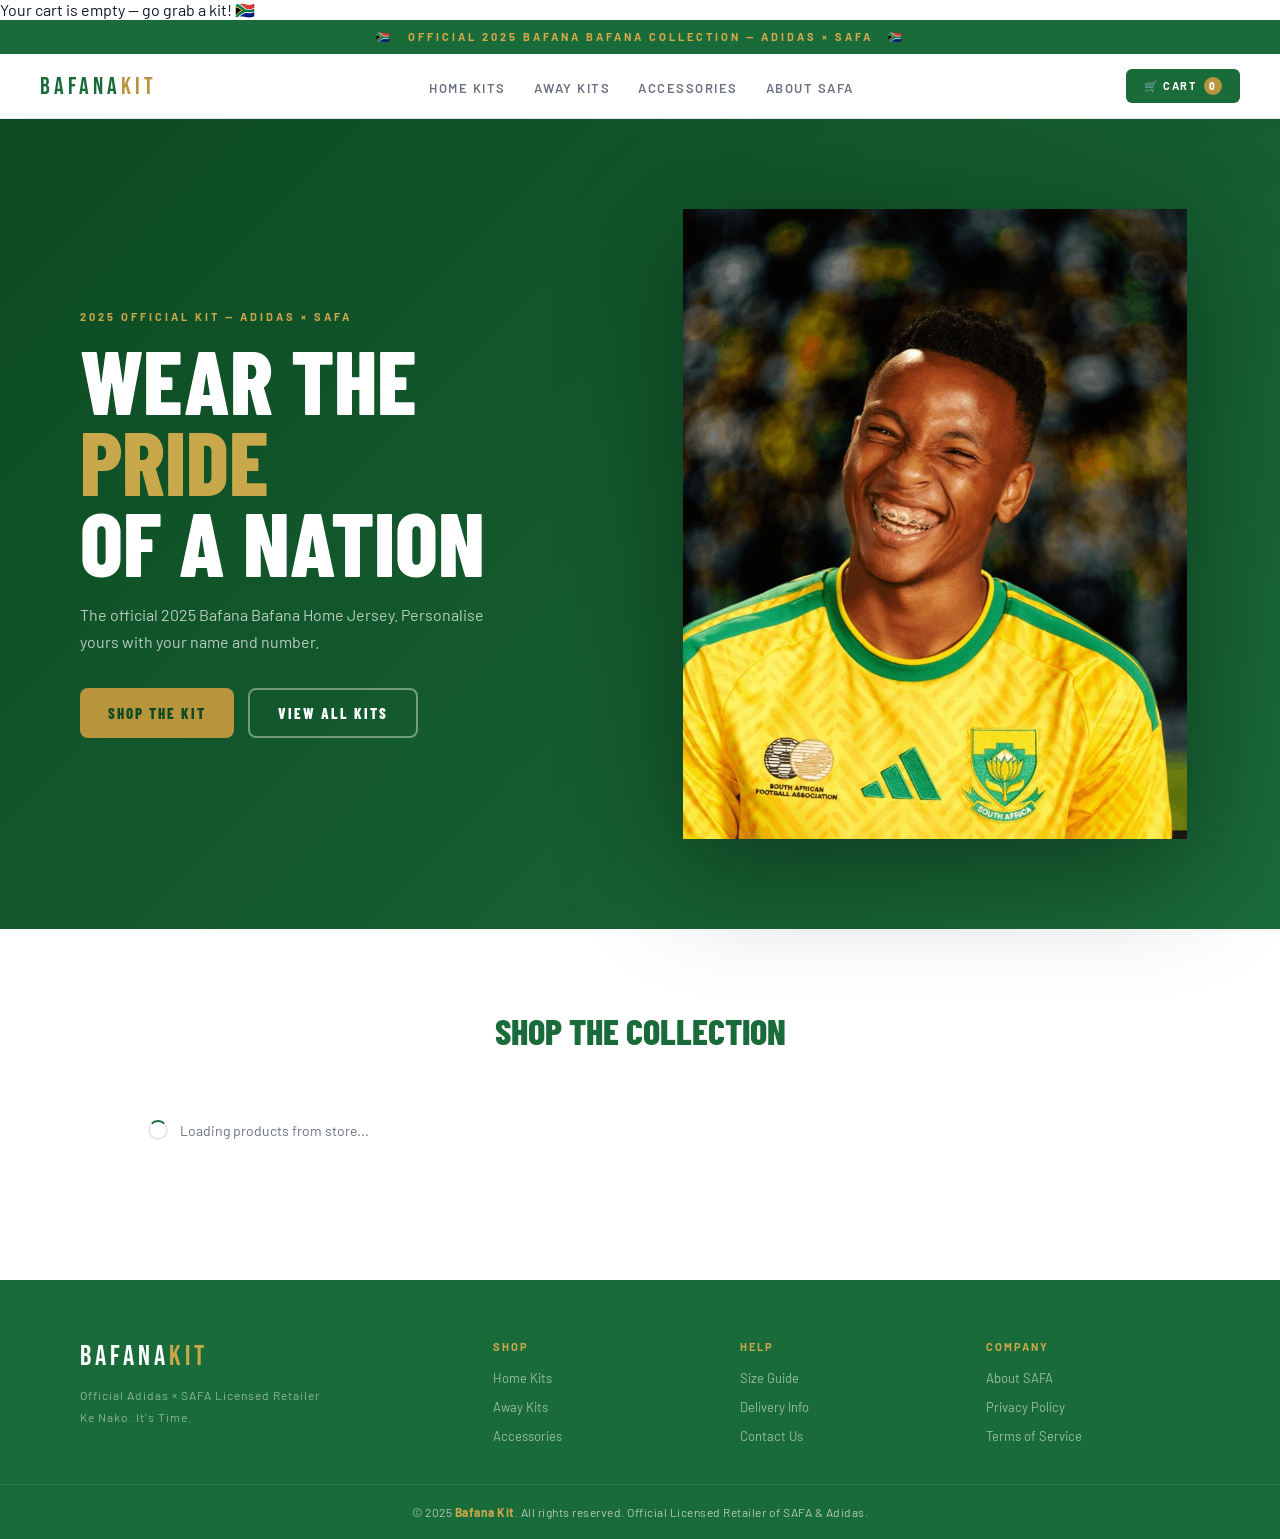
==== index.html @ f178183b "Fix card routing, filter kits by page: home kits show yellow only, away shows green only Co-Authored" ====
<!DOCTYPE html>
<html lang="en">
<head>
  <meta charset="UTF-8">
  <meta name="viewport" content="width=device-width, initial-scale=1.0">
  <title>Bafana Bafana Official Kit 2025 — BafanaKit</title>
  <meta name="description" content="Buy the official 2025 Bafana Bafana Home Jersey by Adidas × SAFA. Personalise with your name and squad number. Free nationwide delivery. R 1,499.">
  <meta name="keywords" content="Bafana Bafana, South Africa, football jersey, Adidas, SAFA, 2025 kit, personalised jersey">
  <meta property="og:title" content="Bafana Bafana Official Kit 2025 — BafanaKit">
  <meta property="og:description" content="Official 2025 Bafana Bafana Home Jersey. Personalise yours. R 1,499.">
  <meta property="og:image" content="./images/jersey-front.png">
  <meta property="og:type" content="product">
  <meta name="twitter:card" content="summary_large_image">
  <link rel="canonical" href="https://www.bafanakit.co.za/">

  <link rel="stylesheet" href="css/tokens.css">
  <link rel="stylesheet" href="css/reset.css">
  <link rel="stylesheet" href="css/layout.css">
  <link rel="stylesheet" href="css/components.css">
  <link rel="stylesheet" href="css/responsive.css">

  <!-- Shopify Web Components -->
  <script type="module" src="https://cdn.shopify.com/storefront/web-components.js"></script>
</head>
<body>

  <!-- Shopify Store Config -->
  <shopify-store
    store-domain="https://bafana-bafana-5.myshopify.com"
    public-access-token="cdb151548aff66750a9460fdbe70d766"
    country="ZA"
    language="EN"
  ></shopify-store>

  <!-- Shopify Cart (global) -->
  <shopify-cart id="shopify-cart">
    <div slot="empty">Your cart is empty — go grab a kit! 🇿🇦</div>
  </shopify-cart>

  <!-- Announcement Bar -->
  <div class="announcement-bar">
    🇿🇦 &nbsp; Official 2025 Bafana Bafana Collection — Adidas × SAFA &nbsp; 🇿🇦
  </div>

  <!-- Navigation -->
  <nav class="navbar" role="navigation" aria-label="Main navigation">
    <div class="navbar__inner">
      <a href="index.html" class="navbar__logo">
        Bafana<span class="navbar__logo-accent">Kit</span>
      </a>
      <ul class="navbar__links" role="list">
        <li><a href="collection.html" class="navbar__link">Home Kits</a></li>
        <li><a href="away.html" class="navbar__link">Away Kits</a></li>
        <li><a href="accessories.html" class="navbar__link">Accessories</a></li>
        <li><a href="about.html" class="navbar__link">About SAFA</a></li>
      </ul>
      <div class="navbar__actions">
        <button class="navbar__cart-btn" onclick="goToCart()" aria-label="Shopping cart">
          🛒 Cart <span class="navbar__cart-count" id="cartCount">0</span>
        </button>
        <button class="navbar__hamburger" id="hamburgerBtn" aria-label="Open menu">
          <span></span><span></span><span></span>
        </button>
      </div>
    </div>
    <div class="navbar__mobile-drawer" id="mobileDrawer" aria-hidden="true">
      <ul class="navbar__mobile-links">
        <li><a href="collection.html">Home Kits</a></li>
        <li><a href="away.html">Away Kits</a></li>
        <li><a href="accessories.html">Accessories</a></li>
        <li><a href="about.html">About SAFA</a></li>
        <li><a href="#" onclick="goToCart(); return false;">Cart</a></li>
      </ul>
    </div>
  </nav>

  <!-- Hero Section -->
  <section class="hero">
    <div class="hero__content">
      <p class="hero__eyebrow">2025 Official Kit — Adidas × SAFA</p>
      <h1 class="hero__title">
        <span>Wear the</span>
        <span class="hero__title-accent">Pride</span>
        <span>of a Nation</span>
      </h1>
      <p class="hero__body">The official 2025 Bafana Bafana Home Jersey. Personalise yours with your name and number.</p>
      <div class="hero__ctas">
        <a href="product.html" class="btn btn--gold">Shop the Kit</a>
        <a href="collection.html" class="btn btn--outline-white">View All Kits</a>
      </div>
    </div>
    <div class="hero__image">
      <img src="./images/hero-player.jpg" alt="Bafana Bafana Player in 2026 Home Jersey" loading="eager">
    </div>
  </section>

  <!-- Featured Products from Shopify -->
  <section class="featured-section">
    <h2 class="featured-section__title">Shop the Collection</h2>

    <div class="featured-grid">
      <!-- Shopify Products List -->
      <shopify-list-context type="product" query="products" first="6">
        <template>
          <article class="product-card" shopify-attr--data-handle="product.handle" onclick="navigateToProduct(this)">
            <div class="product-card__image-wrap">
              <shopify-media width="300" height="300" query="product.selectedOrFirstAvailableVariant.image"></shopify-media>
              <div class="product-card__badge">Official 2026</div>
              <div class="product-card__discount-badge">40% OFF</div>
              <button class="product-card__wishlist" aria-label="Add to wishlist" onclick="event.stopPropagation();">♡</button>
            </div>
            <div class="product-card__body">
              <p class="product-card__brand">
                <shopify-data query="product.vendor"></shopify-data>
              </p>
              <h2 class="product-card__name">
                <shopify-data query="product.title"></shopify-data>
              </h2>
              <div class="product-card__rating">
                <span class="product-card__stars">★★★★★</span>
                <span class="product-card__review-count">(312)</span>
              </div>
              <div class="product-card__footer">
                <span class="product-card__price">
                  <span class="product-card__price-original">R1,499</span>
                  <span class="product-card__price-sale">R999</span>
                </span>
                <button class="product-card__cta" onclick="event.stopPropagation(); navigateToProduct(this.closest('.product-card'))">
                  Buy
                </button>
              </div>
            </div>
          </article>
        </template>
        <div shopify-loading-placeholder class="loading-placeholder" style="grid-column: 1 / -1;">
          <div class="spinner"></div> Loading products from store...
        </div>
      </shopify-list-context>
    </div>
  </section>


  <!-- Footer -->
  <footer class="site-footer" role="contentinfo">
    <div class="site-footer__inner">
      <div class="site-footer__brand">
        <div class="site-footer__logo">Bafana<span>Kit</span></div>
        <p class="site-footer__tagline">Official Adidas × SAFA Licensed Retailer</p>
        <p class="site-footer__tagline">Ke Nako. It's Time.</p>
      </div>
      <div class="site-footer__links">
        <div class="site-footer__col">
          <h3 class="site-footer__col-title">Shop</h3>
          <ul>
            <li><a href="collection.html">Home Kits</a></li>
            <li><a href="away.html">Away Kits</a></li>
            <li><a href="accessories.html">Accessories</a></li>
          </ul>
        </div>
        <div class="site-footer__col">
          <h3 class="site-footer__col-title">Help</h3>
          <ul>
            <li><a href="product.html#tab-size">Size Guide</a></li>
            <li><a href="product.html#tab-delivery">Delivery Info</a></li>
            <li><a href="about.html">Contact Us</a></li>
          </ul>
        </div>
        <div class="site-footer__col">
          <h3 class="site-footer__col-title">Company</h3>
          <ul>
            <li><a href="about.html">About SAFA</a></li>
            <li><a href="#">Privacy Policy</a></li>
            <li><a href="#">Terms of Service</a></li>
          </ul>
        </div>
      </div>
    </div>
    <div class="site-footer__bottom">
      <p>&copy; 2025 <strong>Bafana Kit</strong>. All rights reserved. Official Licensed Retailer of SAFA &amp; Adidas.</p>
    </div>
  </footer>

  <script src="js/main.js"></script>
</body>
</html>
---- css/tokens.css ----
/* ═══════════════════════════════════════════════
   BAFANA KIT — DESIGN TOKENS
   ═══════════════════════════════════════════════ */

@import url('https://fonts.googleapis.com/css2?family=Bebas+Neue&family=Barlow:ital,wght@0,400;0,500;0,600;0,700;1,400&family=Barlow+Condensed:wght@600;700;800&display=swap');

:root {
  /* ─── Primary ─── */
  --color-green-primary:    #1a6b3a;
  --color-green-dark:       #0d4a22;
  --color-green-light:      #2a8a4e;
  --color-green-hero:       #155830;

  /* ─── Gold / Accent ─── */
  --color-gold-primary:     #b8943c;
  --color-gold-light:       #c9a84c;
  --color-gold-text:        #8a6a1a;
  --color-gold-banner:      #d4a84b;

  /* ─── Neutrals ─── */
  --color-white:            #ffffff;
  --color-off-white:        #f8f7f4;
  --color-image-bg:         #ebebeb;
  --color-gray-border:      #e5e7eb;
  --color-gray-bg:          #f3f4f6;
  --color-text-primary:     #111827;
  --color-text-muted:       #6b7280;
  --color-text-placeholder: #cccccc;

  /* ─── Feedback ─── */
  --color-overlay-dark:     rgba(0,0,0,0.50);
  --color-shadow-text:      rgba(0,0,0,0.35);
  --color-nav-bg-glass:     rgba(13,74,34,0.88);

  /* ─── Typography ─── */
  --font-display:       "Bebas Neue", sans-serif;
  --font-heading:       "Barlow Condensed", sans-serif;
  --font-body:          "Barlow", sans-serif;

  --text-xs:    10px;
  --text-sm:    11px;
  --text-base:  13px;
  --text-md:    14px;
  --text-lg:    15px;
  --text-xl:    17px;
  --text-2xl:   24px;
  --text-3xl:   42px;
  --text-4xl:   44px;
  --text-hero:  52px;

  --tracking-wide:     1.5px;
  --tracking-wider:    2px;
  --tracking-widest:   3px;
  --tracking-ultra:    4px;

  /* ─── Spacing ─── */
  --space-1:   4px;
  --space-2:   8px;
  --space-3:   10px;
  --space-4:   12px;
  --space-5:   14px;
  --space-6:   16px;
  --space-8:   20px;
  --space-10:  24px;
  --space-12:  28px;
  --space-16:  40px;
  --space-20:  48px;
  --space-24:  60px;

  /* ─── Border Radius ─── */
  --radius-sm:   4px;
  --radius-md:   6px;
  --radius-lg:   7px;
  --radius-xl:   8px;
  --radius-2xl:  10px;
  --radius-3xl:  12px;
  --radius-4xl:  14px;
  --radius-full: 9999px;

  /* ─── Shadows ─── */
  --shadow-card:   0 1px 3px rgba(0,0,0,0.08), 0 1px 2px rgba(0,0,0,0.06);
  --shadow-modal:  0 20px 60px rgba(0,0,0,0.3);
  --shadow-btn:    0 4px 14px rgba(26,107,58,0.3);

  /* ─── Transitions ─── */
  --transition-fast:   0.15s ease;
  --transition-base:   0.2s ease;
  --transition-slow:   0.3s ease;
}
---- css/layout.css ----
/* ═══════════════════════════════════════════════
   BAFANA KIT — LAYOUT
   ═══════════════════════════════════════════════ */

.page-enter {
  animation: pageFadeIn 0.4s ease forwards;
}

@keyframes pageFadeIn {
  from { opacity: 0; transform: translateY(8px); }
  to   { opacity: 1; transform: translateY(0); }
}

/* ─── Page Container ─── */
.page-container {
  max-width: 1400px;
  margin: 0 auto;
  padding: 0;
}

/* ─── Section wrapper ─── */
.section {
  padding: 60px 40px;
  max-width: 1200px;
  margin: 0 auto;
}

/* ─── Product Page Grid ─── */
.product-page {
  max-width: 1200px;
  margin: 0 auto;
  padding: 40px 40px 60px;
  display: grid;
  grid-template-columns: 1fr 520px;
  gap: 0;
}

/* ─── Collection Grid ─── */
.collection-header {
  text-align: center;
  padding: 48px 40px 32px;
  max-width: 1200px;
  margin: 0 auto;
}
.collection-header__title {
  font-family: var(--font-heading);
  font-size: 48px;
  font-weight: 800;
  text-transform: uppercase;
  color: var(--color-green-primary);
  margin-bottom: 8px;
}
.collection-header__subtitle {
  font-size: var(--text-md);
  color: var(--color-text-muted);
  letter-spacing: 0.5px;
}

.collection-grid {
  display: grid;
  grid-template-columns: repeat(3, 1fr);
  gap: 24px;
  padding: 0 40px 60px;
  max-width: 1200px;
  margin: 0 auto;
}

/* ─── Hero Section ─── */
.hero {
  min-height: 90vh;
  background: linear-gradient(135deg, var(--color-green-dark) 0%, var(--color-green-primary) 100%);
  display: grid;
  grid-template-columns: 1fr 1fr;
  align-items: center;
  gap: 60px;
  padding: 80px 80px;
  max-width: 100%;
}
.hero__eyebrow {
  font-size: 11px;
  font-weight: 700;
  letter-spacing: 3px;
  text-transform: uppercase;
  color: var(--color-gold-light);
  margin-bottom: 16px;
}
.hero__title {
  font-family: var(--font-heading);
  font-size: clamp(48px, 7vw, 96px);
  font-weight: 800;
  text-transform: uppercase;
  color: var(--color-white);
  line-height: 0.9;
  margin-bottom: 20px;
  display: flex;
  flex-direction: column;
}
.hero__title-accent { color: var(--color-gold-light); }
.hero__body {
  font-size: 16px;
  color: rgba(255,255,255,0.7);
  max-width: 420px;
  line-height: 1.7;
  margin-bottom: 32px;
}
.hero__ctas { display: flex; gap: 14px; flex-wrap: wrap; }
.hero__image {
  display: flex;
  align-items: center;
  justify-content: center;
}
.hero__image img {
  max-height: 70vh;
  object-fit: contain;
  filter: drop-shadow(0 30px 60px rgba(0,0,0,0.4));
  animation: heroFloat 3s ease-in-out infinite alternate;
}
@keyframes heroFloat {
  from { transform: translateY(0); }
  to   { transform: translateY(-16px); }
}

/* ─── Featured Products Section ─── */
.featured-section {
  padding: 80px 40px;
  max-width: 1200px;
  margin: 0 auto;
  text-align: center;
}
.featured-section__title {
  font-family: var(--font-heading);
  font-size: 36px;
  font-weight: 800;
  text-transform: uppercase;
  color: var(--color-green-primary);
  margin-bottom: 8px;
}
.featured-section__subtitle {
  font-size: var(--text-md);
  color: var(--color-text-muted);
  margin-bottom: 40px;
}
.featured-grid {
  display: grid;
  grid-template-columns: repeat(3, 1fr);
  gap: 24px;
}

/* ─── About Page ─── */
.about-hero {
  background: linear-gradient(135deg, var(--color-green-dark) 0%, var(--color-green-primary) 100%);
  padding: 80px 40px;
  text-align: center;
  color: var(--color-white);
}
.about-hero__title {
  font-family: var(--font-heading);
  font-size: clamp(42px, 5vw, 72px);
  font-weight: 800;
  text-transform: uppercase;
  margin-bottom: 16px;
}
.about-hero__subtitle {
  font-size: 18px;
  color: rgba(255,255,255,0.7);
  max-width: 600px;
  margin: 0 auto;
  line-height: 1.7;
}
.about-content {
  max-width: 800px;
  margin: 0 auto;
  padding: 60px 40px;
}
.about-content h2 {
  font-family: var(--font-heading);
  font-size: 28px;
  font-weight: 800;
  text-transform: uppercase;
  color: var(--color-green-primary);
  margin-bottom: 16px;
  margin-top: 40px;
}
.about-content h2:first-child { margin-top: 0; }
.about-content p {
  font-size: 15px;
  line-height: 1.8;
  color: var(--color-text-muted);
  margin-bottom: 16px;
}

/* ─── Cart Page ─── */
.cart-page {
  max-width: 900px;
  margin: 0 auto;
  padding: 40px;
}
.cart-page__title {
  font-family: var(--font-heading);
  font-size: 36px;
  font-weight: 800;
  text-transform: uppercase;
  color: var(--color-green-primary);
  margin-bottom: 32px;
}
.cart-empty {
  text-align: center;
  padding: 60px 20px;
  font-size: 16px;
  color: var(--color-text-muted);
}
.cart-empty a {
  color: var(--color-green-primary);
  font-weight: 700;
  text-decoration: underline;
}

/* ─── Checkout Page ─── */
.checkout-page {
  max-width: 700px;
  margin: 0 auto;
  padding: 40px;
}
.checkout-page__title {
  font-family: var(--font-heading);
  font-size: 36px;
  font-weight: 800;
  text-transform: uppercase;
  color: var(--color-green-primary);
  margin-bottom: 32px;
}

/* ─── Confirmation Page ─── */
.confirmation-page {
  max-width: 700px;
  margin: 0 auto;
  padding: 60px 40px;
  text-align: center;
}
.confirmation-page__icon {
  font-size: 64px;
  margin-bottom: 20px;
}
.confirmation-page__title {
  font-family: var(--font-heading);
  font-size: 42px;
  font-weight: 800;
  text-transform: uppercase;
  color: var(--color-green-primary);
  margin-bottom: 12px;
}
.confirmation-page__subtitle {
  font-size: 16px;
  color: var(--color-text-muted);
  margin-bottom: 40px;
  line-height: 1.7;
}
---- css/components.css ----
/* ═══════════════════════════════════════════════
   BAFANA KIT — COMPONENTS
   ═══════════════════════════════════════════════ */

/* ─── ANNOUNCEMENT BAR ─── */
.announcement-bar {
  background: var(--color-green-primary);
  text-align: center;
  padding: 10px 16px;
  font-family: var(--font-body);
  font-size: var(--text-sm);
  font-weight: 700;
  letter-spacing: var(--tracking-widest);
  color: var(--color-gold-banner);
  text-transform: uppercase;
  white-space: nowrap;
  overflow: hidden;
  text-overflow: ellipsis;
}

/* ─── NAVBAR ─── */
.navbar {
  position: sticky;
  top: 0;
  z-index: 100;
  background: var(--color-white);
  border-bottom: 1px solid var(--color-gray-border);
}
.navbar__inner {
  display: flex;
  align-items: center;
  justify-content: space-between;
  padding: 0 40px;
  height: 64px;
  max-width: 1400px;
  margin: 0 auto;
}
.navbar__logo {
  font-family: var(--font-display);
  font-size: var(--text-2xl);
  letter-spacing: var(--tracking-ultra);
  color: var(--color-green-primary);
}
.navbar__logo-accent { color: var(--color-gold-primary); }
.navbar__links {
  display: flex;
  gap: 28px;
  list-style: none;
}
.navbar__link {
  font-size: var(--text-base);
  font-weight: 600;
  letter-spacing: var(--tracking-wide);
  text-transform: uppercase;
  color: var(--color-text-muted);
  transition: color var(--transition-base);
  padding: 4px 0;
  border-bottom: 2px solid transparent;
}
.navbar__link:hover,
.navbar__link.active {
  color: var(--color-green-primary);
  border-bottom-color: var(--color-green-primary);
}
.navbar__actions {
  display: flex;
  align-items: center;
  gap: 12px;
}
.navbar__cart-btn {
  display: flex;
  align-items: center;
  gap: 6px;
  background: var(--color-green-primary);
  color: var(--color-white);
  border: none;
  padding: 8px 18px;
  border-radius: var(--radius-md);
  font-size: var(--text-sm);
  font-weight: 700;
  letter-spacing: var(--tracking-wide);
  text-transform: uppercase;
  transition: background var(--transition-base);
}
.navbar__cart-btn:hover { background: var(--color-green-dark); }
.navbar__cart-count {
  background: var(--color-gold-primary);
  color: var(--color-white);
  font-size: 10px;
  font-weight: 800;
  width: 18px;
  height: 18px;
  border-radius: 50%;
  display: flex;
  align-items: center;
  justify-content: center;
  margin-left: 2px;
}
.navbar__hamburger {
  display: none;
  flex-direction: column;
  gap: 4px;
  background: none;
  border: none;
  padding: 4px;
}
.navbar__hamburger span {
  display: block;
  width: 22px;
  height: 2px;
  background: var(--color-green-primary);
  border-radius: 2px;
  transition: var(--transition-base);
}
.navbar__mobile-drawer {
  display: none;
  padding: 16px 24px 24px;
  border-top: 1px solid var(--color-gray-border);
  background: var(--color-white);
}
.navbar__mobile-drawer.open { display: block; }
.navbar__mobile-links { list-style: none; }
.navbar__mobile-links li { border-bottom: 1px solid var(--color-gray-border); }
.navbar__mobile-links a {
  display: block;
  padding: 14px 0;
  font-size: 15px;
  font-weight: 600;
  letter-spacing: 1px;
  text-transform: uppercase;
  color: var(--color-text-primary);
}

/* ─── BREADCRUMB ─── */
.breadcrumb {
  padding: 14px 40px;
  border-bottom: 1px solid var(--color-gray-border);
  max-width: 1400px;
  margin: 0 auto;
}
.breadcrumb__list {
  display: flex;
  align-items: center;
  gap: 6px;
  list-style: none;
  font-size: var(--text-sm);
  color: var(--color-text-muted);
}
.breadcrumb__list a {
  color: var(--color-text-muted);
  transition: color var(--transition-fast);
}
.breadcrumb__list a:hover { color: var(--color-green-primary); }
.breadcrumb__list [aria-current="page"] {
  color: var(--color-green-primary);
  font-weight: 600;
}

/* ─── BUTTONS ─── */
.btn {
  width: 100%;
  border-radius: var(--radius-xl);
  font-family: var(--font-heading);
  font-size: var(--text-xl);
  font-weight: 800;
  letter-spacing: var(--tracking-widest);
  text-transform: uppercase;
  cursor: pointer;
  transition: all var(--transition-base);
  display: inline-flex;
  align-items: center;
  justify-content: center;
}
.btn:active { transform: scale(0.98); }
.btn--primary {
  padding: 16px;
  background: var(--color-green-primary);
  border: none;
  color: var(--color-white);
  box-shadow: var(--shadow-btn);
}
.btn--primary:hover {
  background: var(--color-green-dark);
  transform: translateY(-1px);
  box-shadow: 0 6px 20px rgba(26,107,58,0.35);
}
.btn--primary:active { transform: translateY(0); }
.btn--secondary {
  padding: 15px;
  background: var(--color-white);
  border: 1.5px solid var(--color-green-primary);
  color: var(--color-green-primary);
}
.btn--secondary:hover { background: var(--color-off-white); }
.btn--gold {
  padding: 14px 28px;
  background: var(--color-gold-primary);
  color: var(--color-green-dark);
  border: none;
  border-radius: var(--radius-xl);
  font-family: var(--font-heading);
  font-size: 15px;
  font-weight: 800;
  letter-spacing: 2px;
  text-transform: uppercase;
  transition: all var(--transition-base);
  width: auto;
}
.btn--gold:hover { background: var(--color-gold-light); transform: translateY(-2px); }
.btn--outline-white {
  padding: 14px 28px;
  background: transparent;
  color: var(--color-white);
  border: 2px solid rgba(255,255,255,0.4);
  border-radius: var(--radius-xl);
  font-family: var(--font-heading);
  font-size: 15px;
  font-weight: 800;
  letter-spacing: 2px;
  text-transform: uppercase;
  transition: all var(--transition-base);
  width: auto;
}
.btn--outline-white:hover { border-color: var(--color-white); background: rgba(255,255,255,0.08); }

/* ─── TRUST BADGES ─── */
.trust-badges {
  display: flex;
  justify-content: space-between;
  margin-top: 20px;
  padding-top: 16px;
  border-top: 1px solid var(--color-gray-border);
}
.trust-badge {
  display: flex;
  flex-direction: column;
  align-items: center;
  flex: 1;
  gap: 4px;
}
.trust-badge__icon { font-size: 18px; }
.trust-badge__label {
  font-size: var(--text-xs);
  font-weight: 700;
  letter-spacing: 1px;
  color: var(--color-text-muted);
  text-transform: uppercase;
  text-align: center;
}

/* ─── PRODUCT CARD ─── */
.product-card {
  background: var(--color-white);
  border: 1px solid var(--color-gray-border);
  border-radius: var(--radius-3xl);
  overflow: hidden;
  cursor: pointer;
  transition: all var(--transition-base);
}
.product-card:hover {
  transform: translateY(-4px);
  box-shadow: 0 12px 40px rgba(0,0,0,0.1);
  border-color: var(--color-green-light);
}
.product-card__image-wrap {
  position: relative;
  background: var(--color-off-white);
  aspect-ratio: 1;
  overflow: hidden;
  display: flex;
  align-items: center;
  justify-content: center;
}
.product-card__image-wrap img,
.product-card__image-wrap shopify-media {
  width: 100%;
  height: 100%;
  object-fit: contain;
  padding: 20px;
  transition: transform var(--transition-slow);
}
.product-card:hover .product-card__image-wrap img,
.product-card:hover .product-card__image-wrap shopify-media { transform: scale(1.04); }
.product-card__badge {
  position: absolute;
  top: 12px;
  left: 12px;
  background: var(--color-green-primary);
  color: var(--color-white);
  font-size: 10px;
  font-weight: 700;
  letter-spacing: 1.5px;
  text-transform: uppercase;
  padding: 4px 9px;
  border-radius: 4px;
  z-index: 2;
}
.product-card__discount-badge {
  position: absolute;
  top: 12px;
  right: 12px;
  background: #e11d48;
  color: #fff;
  font-size: 11px;
  font-weight: 800;
  letter-spacing: 1px;
  text-transform: uppercase;
  padding: 5px 10px;
  border-radius: 6px;
  z-index: 2;
  box-shadow: 0 2px 8px rgba(225,29,72,0.35);
  animation: pulse-badge 2s ease-in-out infinite;
}
@keyframes pulse-badge {
  0%, 100% { transform: scale(1); box-shadow: 0 2px 8px rgba(225,29,72,0.35); }
  50%       { transform: scale(1.07); box-shadow: 0 4px 14px rgba(225,29,72,0.55); }
}
.product-card__price-original {
  font-family: var(--font-display);
  font-size: 15px;
  color: var(--color-text-muted);
  text-decoration: line-through;
  margin-right: 6px;
  opacity: 0.75;
}
.product-card__price-sale {
  font-family: var(--font-display);
  font-size: 24px;
  color: var(--color-green-primary);
  font-weight: 800;
}
.product-card__wishlist {
  position: absolute;
  top: 50px;
  right: 12px;
  background: var(--color-white);
  border: 1px solid var(--color-gray-border);
  border-radius: 50%;
  width: 32px;
  height: 32px;
  font-size: 16px;
  display: flex;
  align-items: center;
  justify-content: center;
  cursor: pointer;
  transition: all var(--transition-fast);
  opacity: 0;
  z-index: 2;
}
.product-card:hover .product-card__wishlist { opacity: 1; }
.product-card__wishlist:hover { color: red; border-color: red; }
.product-card__body { padding: 16px 18px 18px; }
.product-card__brand {
  font-size: 10px;
  font-weight: 700;
  letter-spacing: 2px;
  text-transform: uppercase;
  color: var(--color-gold-text);
  margin-bottom: 4px;
}
.product-card__name {
  font-family: var(--font-heading);
  font-size: 20px;
  font-weight: 700;
  color: var(--color-text-primary);
  text-transform: uppercase;
  margin-bottom: 6px;
  line-height: 1.1;
}
.product-card__rating {
  display: flex;
  align-items: center;
  gap: 4px;
  margin-bottom: 4px;
}
.product-card__stars { color: var(--color-gold-primary); font-size: 12px; }
.product-card__review-count { font-size: 12px; color: var(--color-text-muted); margin-left: 4px; }
.product-card__footer {
  display: flex;
  align-items: center;
  justify-content: space-between;
  margin-top: 12px;
}
.product-card__price {
  font-family: var(--font-display);
  font-size: 24px;
  color: var(--color-green-primary);
}
.product-card__cta {
  background: var(--color-green-primary);
  color: var(--color-white);
  border: none;
  border-radius: var(--radius-md);
  padding: 8px 14px;
  font-family: var(--font-heading);
  font-size: 13px;
  font-weight: 700;
  letter-spacing: 1.5px;
  text-transform: uppercase;
  cursor: pointer;
  transition: background var(--transition-base);
}
.product-card__cta:hover { background: var(--color-green-dark); }

/* ─── MODAL ─── */
.modal-overlay {
  display: none;
  position: fixed;
  inset: 0;
  background: var(--color-overlay-dark);
  z-index: 300;
  align-items: center;
  justify-content: center;
  animation: fadeOverlayIn 0.2s ease;
}
.modal-overlay.open { display: flex; }
.modal {
  background: var(--color-white);
  border-radius: var(--radius-4xl);
  padding: 40px;
  max-width: 420px;
  width: 90%;
  text-align: center;
  position: relative;
  box-shadow: var(--shadow-modal);
  animation: slideModalUp 0.25s ease;
}
.modal__close-x {
  position: absolute;
  top: 14px;
  right: 16px;
  background: none;
  border: none;
  font-size: 18px;
  color: var(--color-text-muted);
  cursor: pointer;
  padding: 4px 8px;
  border-radius: 4px;
  transition: color var(--transition-fast);
}
.modal__close-x:hover { color: var(--color-text-primary); }
.modal__icon { font-size: 52px; margin-bottom: 12px; }
.modal__title {
  font-family: var(--font-heading);
  font-size: 28px;
  font-weight: 800;
  color: var(--color-green-primary);
  text-transform: uppercase;
  letter-spacing: 2px;
  margin-bottom: 6px;
}
.modal__subtitle {
  font-size: 13px;
  color: var(--color-text-muted);
  margin-bottom: 18px;
  line-height: 1.6;
}
.modal__order-summary {
  background: var(--color-off-white);
  border-radius: var(--radius-xl);
  padding: 16px 20px;
  text-align: left;
  font-size: 13px;
  line-height: 2.2;
  color: var(--color-text-muted);
  margin-bottom: 20px;
}
.modal__order-summary b { color: var(--color-green-primary); font-weight: 700; }
.modal__actions {
  display: flex;
  flex-direction: column;
  gap: 10px;
}

@keyframes fadeOverlayIn {
  from { opacity: 0; }
  to   { opacity: 1; }
}
@keyframes slideModalUp {
  from { opacity: 0; transform: translateY(20px); }
  to   { opacity: 1; transform: translateY(0); }
}

/* ─── SITE FOOTER ─── */
.site-footer {
  background: var(--color-green-primary);
  color: rgba(255,255,255,0.65);
}
.site-footer__inner {
  max-width: 1200px;
  margin: 0 auto;
  padding: 60px 40px 40px;
  display: grid;
  grid-template-columns: 1fr 2fr;
  gap: 60px;
}
.site-footer__logo {
  font-family: var(--font-display);
  font-size: 28px;
  letter-spacing: 4px;
  color: var(--color-white);
  margin-bottom: 12px;
}
.site-footer__logo span { color: var(--color-gold-light); }
.site-footer__tagline {
  font-size: 12px;
  letter-spacing: 1px;
  line-height: 1.8;
  color: rgba(255,255,255,0.5);
}
.site-footer__links {
  display: grid;
  grid-template-columns: repeat(3, 1fr);
  gap: 32px;
}
.site-footer__col-title {
  font-family: var(--font-body);
  font-size: 11px;
  font-weight: 700;
  letter-spacing: 2px;
  text-transform: uppercase;
  color: var(--color-gold-light);
  margin-bottom: 14px;
}
.site-footer__col ul { list-style: none; display: flex; flex-direction: column; gap: 10px; }
.site-footer__col a {
  font-size: 13px;
  color: rgba(255,255,255,0.55);
  transition: color var(--transition-base);
}
.site-footer__col a:hover { color: var(--color-white); }
.site-footer__bottom {
  border-top: 1px solid rgba(255,255,255,0.1);
  text-align: center;
  padding: 20px 40px;
  font-size: 12px;
  letter-spacing: 0.5px;
}
.site-footer__bottom strong { color: var(--color-gold-light); }

/* ─── SPINNER ─── */
.spinner {
  width: 20px; height: 20px;
  border: 2px solid var(--color-gray-border);
  border-top-color: var(--color-green-primary);
  border-radius: 50%;
  animation: spin 0.7s linear infinite;
}
@keyframes spin { to { transform: rotate(360deg); } }

/* ─── LOADING PLACEHOLDER ─── */
.loading-placeholder {
  display: flex;
  align-items: center;
  justify-content: center;
  padding: 60px;
  font-size: 14px;
  color: var(--color-text-muted);
  gap: 12px;
}

/* ─── SHOPIFY COMPONENT OVERRIDES ─── */
shopify-cart::part(dialog) {
  border-radius: var(--radius-3xl);
  border: none;
  box-shadow: var(--shadow-modal);
}
shopify-cart::part(primary-button) {
  background-color: var(--color-green-primary);
  border: none;
  border-radius: var(--radius-xl);
  color: var(--color-white);
  font-family: var(--font-heading);
  font-size: 14px;
  font-weight: 800;
  letter-spacing: 2px;
  text-transform: uppercase;
  padding: 14px;
}
shopify-cart::part(primary-button):hover {
  background-color: var(--color-green-dark);
}
shopify-cart::part(secondary-button) {
  background-color: var(--color-white);
  color: var(--color-green-primary);
  fill: var(--color-green-primary);
  border: 1.5px solid var(--color-gray-border);
  border-radius: var(--radius-lg);
}
shopify-cart::part(line-heading) {
  font-family: var(--font-heading);
  font-weight: 700;
  text-transform: uppercase;
  letter-spacing: 1px;
}
shopify-cart::part(line-price) {
  font-family: var(--font-display);
  color: var(--color-green-primary);
}
shopify-cart::part(line-image) {
  border-radius: var(--radius-xl);
}

shopify-variant-selector::part(form) {
  flex-direction: column;
  gap: 12px;
}
shopify-variant-selector::part(label) {
  font-family: var(--font-body);
  font-size: var(--text-xs);
  font-weight: 700;
  letter-spacing: 1.5px;
  text-transform: uppercase;
  color: var(--color-text-muted);
}
shopify-variant-selector::part(radio) {
  border: 1.5px solid var(--color-gray-border);
  border-radius: var(--radius-lg);
  font-family: var(--font-body);
  font-size: var(--text-sm);
  font-weight: 700;
  letter-spacing: 1px;
  text-transform: uppercase;
  color: var(--color-text-muted);
  padding: 10px 14px;
  transition: all var(--transition-fast);
}
shopify-variant-selector::part(radio):hover {
  border-color: var(--color-green-primary);
  color: var(--color-green-primary);
}
shopify-variant-selector::part(radio-selected) {
  background: var(--color-green-primary);
  border-color: var(--color-green-primary);
  color: var(--color-white);
}

/* ─── CART ITEM (custom cart page) ─── */
.cart-item {
  display: grid;
  grid-template-columns: 100px 1fr auto;
  gap: 20px;
  padding: 24px 0;
  border-bottom: 1px solid var(--color-gray-border);
  align-items: center;
}
.cart-item__image {
  width: 100px;
  height: 100px;
  background: var(--color-off-white);
  border-radius: var(--radius-xl);
  overflow: hidden;
  display: flex;
  align-items: center;
  justify-content: center;
}
.cart-item__image img {
  width: 100%;
  height: 100%;
  object-fit: contain;
  padding: 8px;
}
.cart-item__name {
  font-family: var(--font-heading);
  font-size: 18px;
  font-weight: 700;
  text-transform: uppercase;
  color: var(--color-text-primary);
  margin-bottom: 4px;
}
.cart-item__meta {
  font-size: 12px;
  color: var(--color-text-muted);
  letter-spacing: 0.5px;
  margin-bottom: 12px;
}
.cart-item__qty-row {
  display: flex;
  align-items: center;
  gap: 12px;
}
.cart-item__qty-row button {
  width: 32px;
  height: 32px;
  border: 1.5px solid var(--color-gray-border);
  border-radius: var(--radius-md);
  background: var(--color-white);
  font-size: 16px;
  display: flex;
  align-items: center;
  justify-content: center;
  cursor: pointer;
  color: var(--color-text-primary);
  transition: all var(--transition-fast);
}
.cart-item__qty-row button:hover {
  border-color: var(--color-green-primary);
  color: var(--color-green-primary);
}
.cart-item__qty-row span {
  font-family: var(--font-display);
  font-size: 18px;
  min-width: 24px;
  text-align: center;
}
.cart-item__remove {
  border: none !important;
  background: none !important;
  color: #dc2626 !important;
  font-size: 12px !important;
  font-weight: 600;
  letter-spacing: 0.5px;
  text-transform: uppercase;
  margin-left: 8px;
  width: auto !important;
  height: auto !important;
}
.cart-item__price {
  font-family: var(--font-display);
  font-size: 24px;
  color: var(--color-green-primary);
}

/* ─── CART SUMMARY ─── */
.cart-summary {
  border-top: 2px solid var(--color-gray-border);
  padding-top: 24px;
  margin-top: 8px;
}
.cart-summary__row {
  display: flex;
  justify-content: space-between;
  align-items: center;
  margin-bottom: 12px;
}
.cart-summary__label {
  font-size: 14px;
  color: var(--color-text-muted);
  text-transform: uppercase;
  letter-spacing: 1px;
  font-weight: 600;
}
.cart-summary__value {
  font-family: var(--font-display);
  font-size: 32px;
  color: var(--color-green-primary);
}
.cart-summary__note {
  font-size: 12px;
  color: var(--color-text-muted);
  margin-bottom: 20px;
}
---- css/responsive.css ----
/* ═══════════════════════════════════════════════
   BAFANA KIT — RESPONSIVE BREAKPOINTS
   ═══════════════════════════════════════════════ */

@media (max-width: 1200px) {
  .product-page { grid-template-columns: 1fr 460px; }
}

@media (max-width: 960px) {
  .product-page { grid-template-columns: 1fr; }
  .product-info {
    border-left: none;
    padding-left: 0;
    border-top: 1px solid var(--color-gray-border);
    padding-top: 32px;
  }
  .gallery { padding-right: 0; margin-bottom: 32px; }
  .gallery__stage { height: 380px; }
  .hero { grid-template-columns: 1fr; }
  .collection-grid { grid-template-columns: repeat(2, 1fr); }
  .featured-grid { grid-template-columns: repeat(2, 1fr); }
}

@media (max-width: 768px) {
  .navbar__links { display: none; }
  .navbar__hamburger { display: flex; }
  .navbar__inner { padding: 0 20px; }
  .product-page { padding: 24px 20px 40px; }
  .product-tabs { padding: 0 20px 40px; }
  .product-tabs__nav { overflow-x: auto; gap: 0; }
  .product-tabs__btn { white-space: nowrap; padding: 12px 16px; font-size: 12px; }
  .trust-badges { flex-wrap: wrap; gap: 16px; }
  .trust-badge { min-width: 40%; }
  .gallery__stage { height: 320px; }
  .product-info__title-line { font-size: 34px; }
  .product-info__price { font-size: 36px; }
  .customiser__size-grid { flex-wrap: wrap; }
  .size-pill { min-width: calc(33.333% - 5px); flex: none; }
  .site-footer__inner { grid-template-columns: 1fr; padding: 40px 24px; }
  .site-footer__links { grid-template-columns: repeat(2, 1fr); }
  .announcement-bar { font-size: 10px; letter-spacing: 1.5px; }
  .hero { grid-template-columns: 1fr; padding: 60px 24px; text-align: center; }
  .hero__image { order: -1; }
  .hero__body { margin-left: auto; margin-right: auto; }
  .hero__ctas { justify-content: center; }
  .collection-grid { grid-template-columns: repeat(2, 1fr); padding: 0 20px 40px; gap: 16px; }
  .featured-grid { grid-template-columns: repeat(2, 1fr); gap: 16px; }
  .collection-header { padding: 32px 20px 24px; }
  .breadcrumb { padding: 12px 20px; }
  .cart-page { padding: 24px 20px; }
  .checkout-page { padding: 24px 20px; }
  .about-content { padding: 40px 20px; }
  .cart-item { grid-template-columns: 80px 1fr; gap: 12px; }
  .cart-item__price { grid-column: 2; }
}

@media (max-width: 480px) {
  .hero { padding: 48px 20px; }
  .hero__title { font-size: 48px; }
  .gallery__thumbs { gap: 8px; }
  .gallery__thumb { width: 70px; height: 70px; }
  .modal { padding: 28px 20px; }
  .collection-grid { grid-template-columns: 1fr; }
  .featured-grid { grid-template-columns: 1fr; }
}
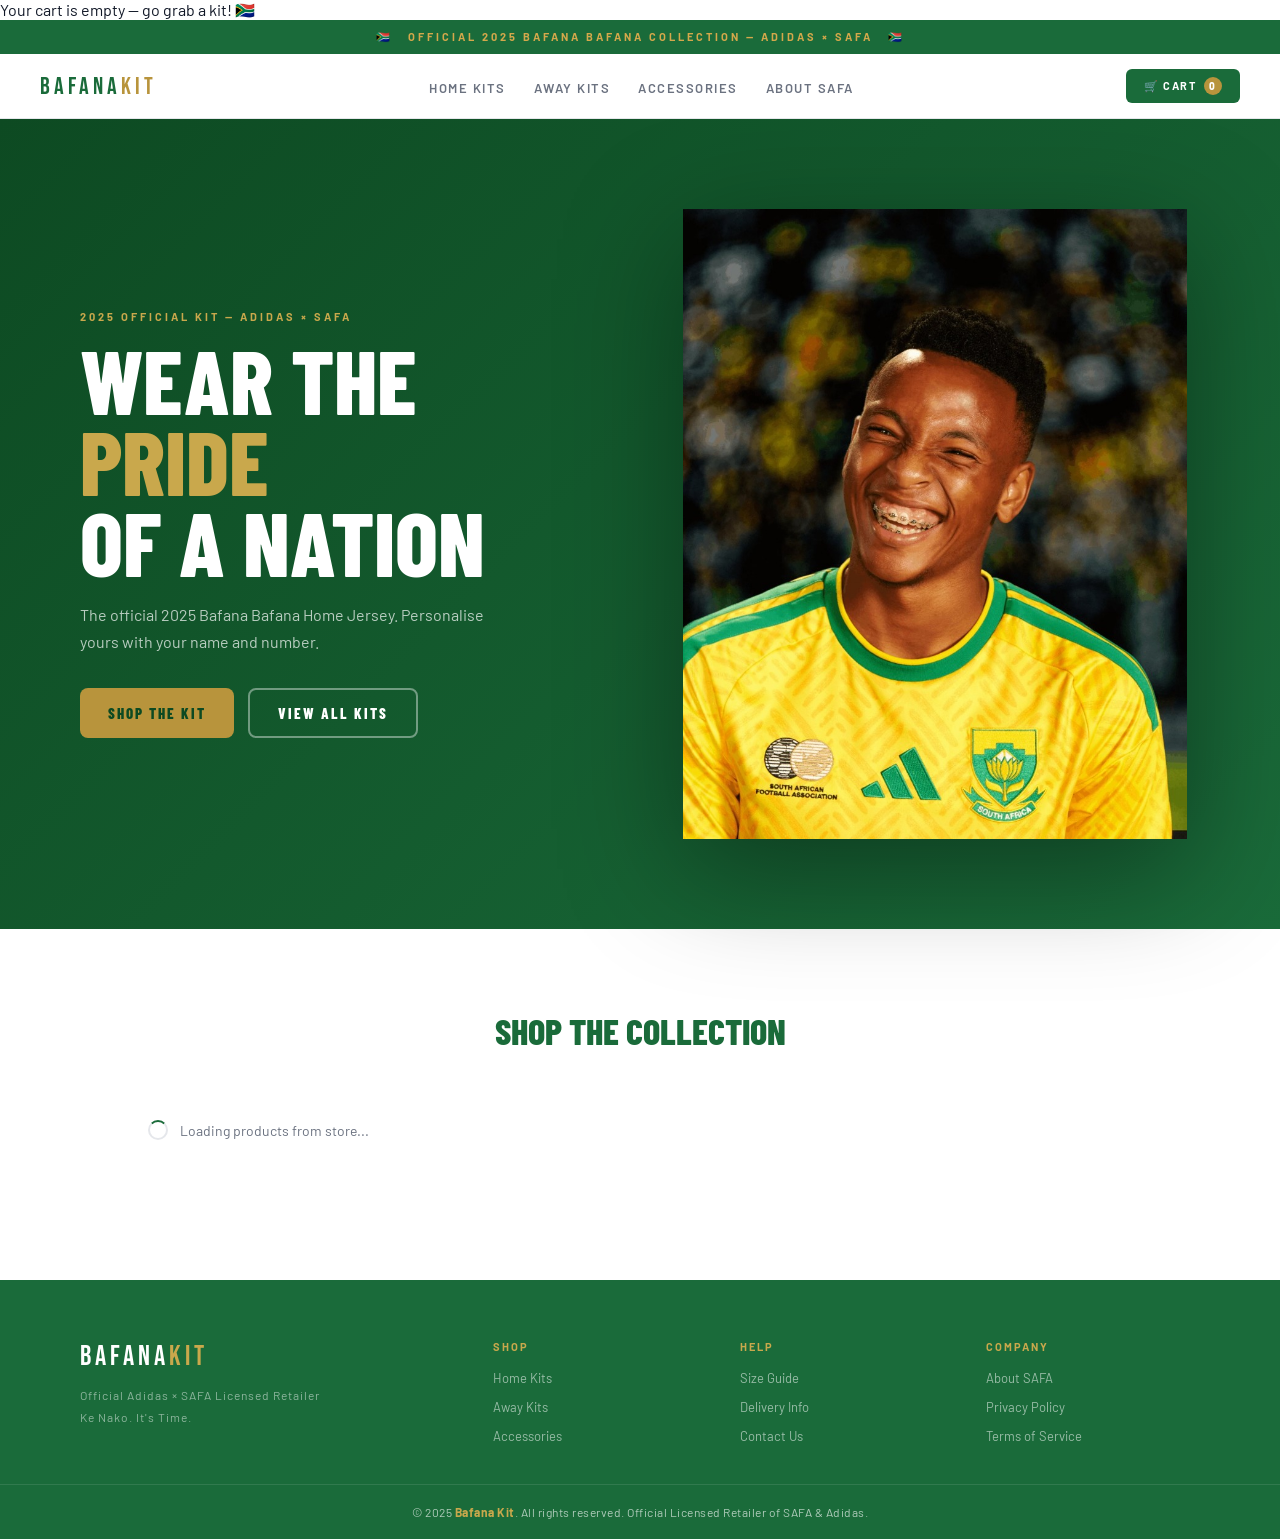
==== commit f34f68e0: "Fix card clicks: replace template onclick with MutationObserver event delegation Co-Authored-By: Cla" ====
--- a/index.html
+++ b/index.html
@@ -102,7 +102,7 @@
       <!-- Shopify Products List -->
       <shopify-list-context type="product" query="products" first="6">
         <template>
-          <article class="product-card" shopify-attr--data-handle="product.handle" onclick="navigateToProduct(this)">
+          <article class="product-card" shopify-attr--data-handle="product.handle">
             <div class="product-card__image-wrap">
               <shopify-media width="300" height="300" query="product.selectedOrFirstAvailableVariant.image"></shopify-media>
               <div class="product-card__badge">Official 2026</div>
@@ -125,9 +125,7 @@
                   <span class="product-card__price-original">R1,499</span>
                   <span class="product-card__price-sale">R999</span>
                 </span>
-                <button class="product-card__cta" onclick="event.stopPropagation(); navigateToProduct(this.closest('.product-card'))">
-                  Buy
-                </button>
+                <button class="product-card__cta">Buy</button>
               </div>
             </div>
           </article>
@@ -180,6 +178,22 @@
     </div>
   </footer>
 
-  <script src="js/main.js"></script>
+  <script src="js/main.js?v=3"></script>
+  <script>
+    function attachHomeCardRouting() {
+      document.querySelectorAll('.featured-grid .product-card').forEach(card => {
+        if (card.dataset.routed) return;
+        card.dataset.routed = '1';
+        card.style.cursor = 'pointer';
+        card.addEventListener('click', e => {
+          if (e.target.closest('.product-card__wishlist')) return;
+          navigateToProduct(card);
+        });
+      });
+    }
+    const _homeRouteObserver = new MutationObserver(attachHomeCardRouting);
+    _homeRouteObserver.observe(document.body, { childList: true, subtree: true });
+    document.addEventListener('DOMContentLoaded', attachHomeCardRouting);
+  </script>
 </body>
 </html>
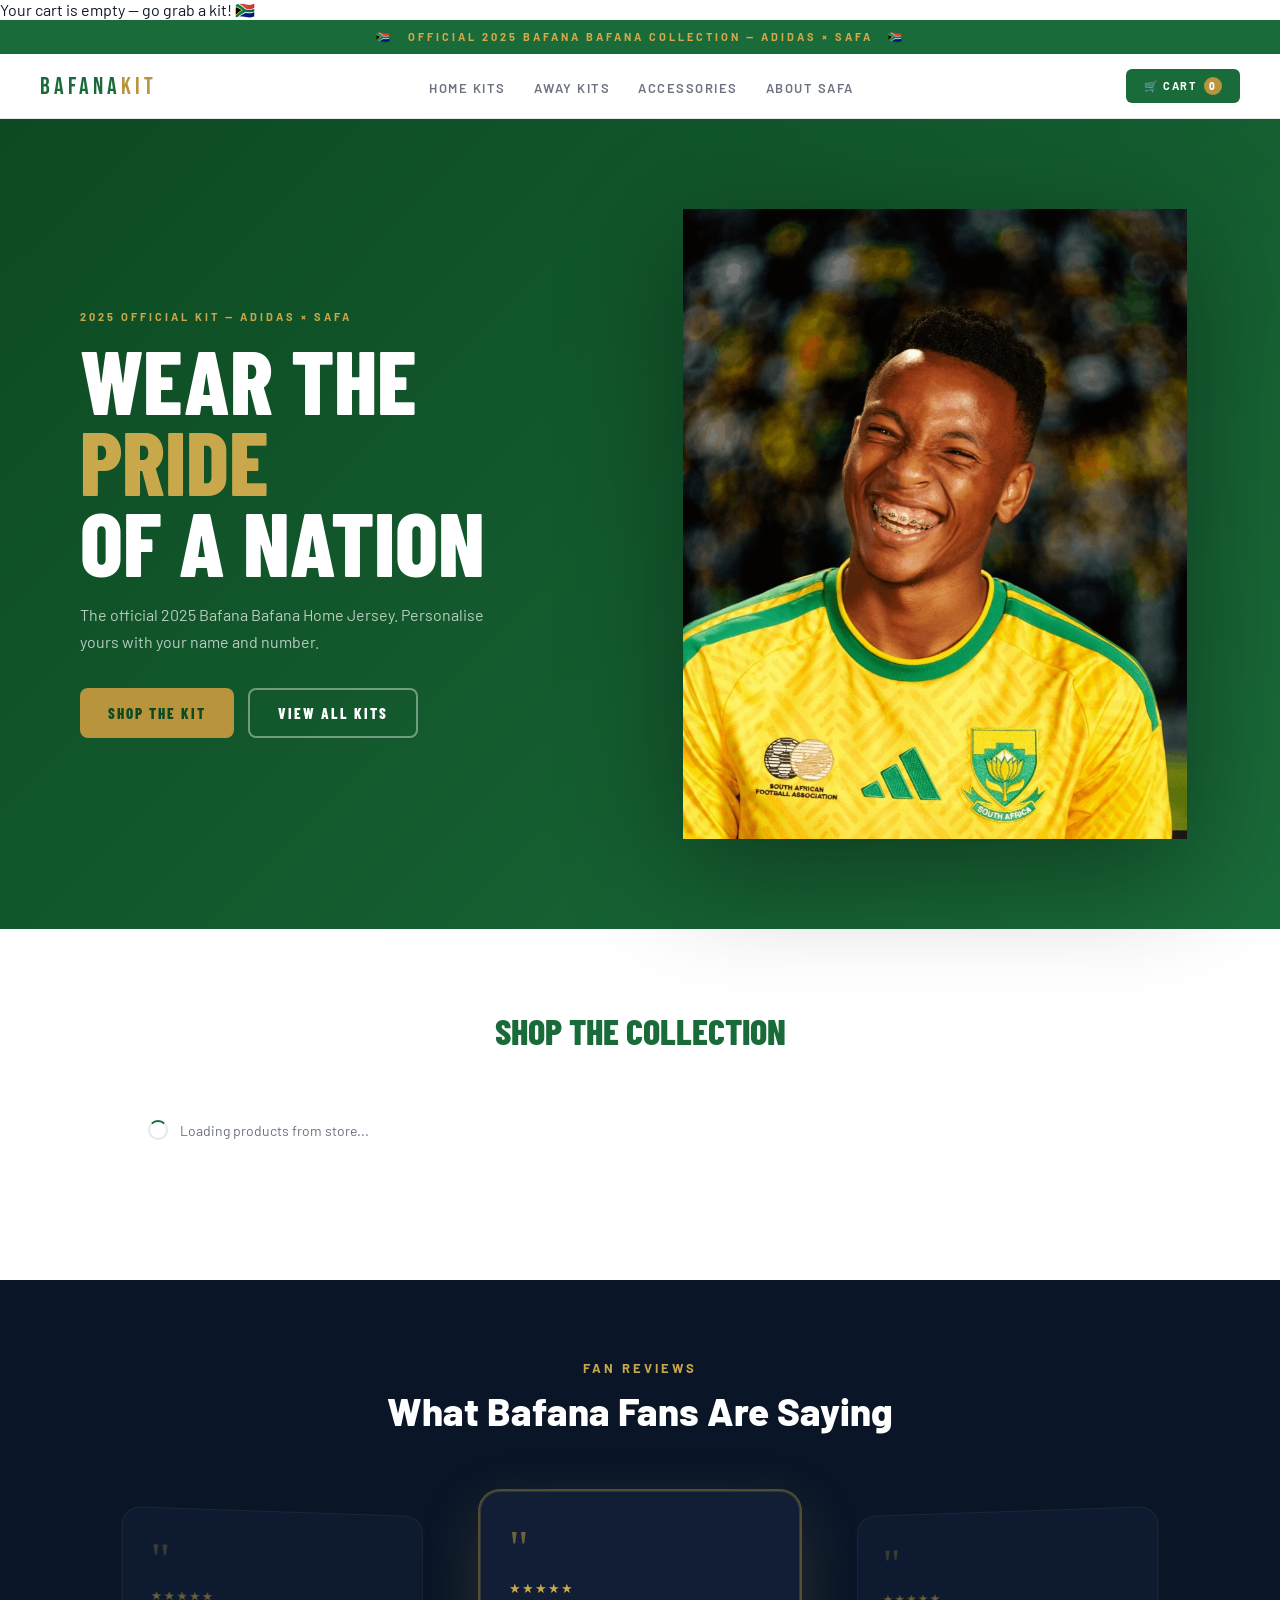
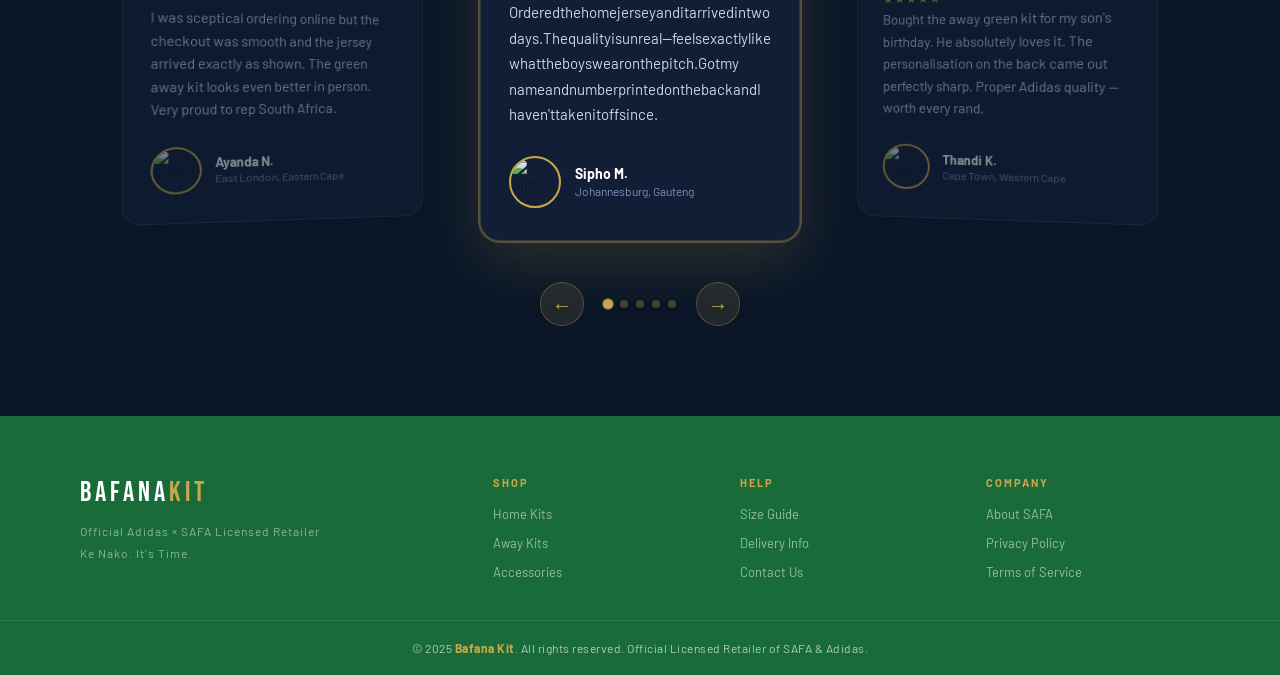
==== commit bc3aac6f: "Add circular testimonials section to homepage Five Bafana Bafana fan reviews with 3D carousel (left/" ====
--- a/index.html
+++ b/index.html
@@ -138,6 +138,24 @@
   </section>
 
 
+  <!-- Testimonials Section -->
+  <section class="testimonials-section" id="testimonials">
+    <div class="testimonials-section__header">
+      <p class="testimonials-section__eyebrow">Fan Reviews</p>
+      <h2 class="testimonials-section__title">What Bafana Fans Are Saying</h2>
+    </div>
+
+    <div class="testimonials-carousel" id="testimonialsCarousel">
+      <!-- Cards injected by JS -->
+    </div>
+
+    <div class="testimonials-nav">
+      <button class="testimonials-nav__btn" id="testimPrev" aria-label="Previous testimonial">&#8592;</button>
+      <div class="testimonials-dots" id="testimDots"></div>
+      <button class="testimonials-nav__btn" id="testimNext" aria-label="Next testimonial">&#8594;</button>
+    </div>
+  </section>
+
   <!-- Footer -->
   <footer class="site-footer" role="contentinfo">
     <div class="site-footer__inner">
@@ -178,7 +196,193 @@
     </div>
   </footer>
 
-  <script src="js/main.js?v=3"></script>
+  <style>
+    /* ── Testimonials Section ── */
+    .testimonials-section {
+      background: #0a1628;
+      padding: 80px 24px 90px;
+      overflow: hidden;
+    }
+    .testimonials-section__header {
+      text-align: center;
+      margin-bottom: 52px;
+    }
+    .testimonials-section__eyebrow {
+      font-size: 13px;
+      font-weight: 700;
+      letter-spacing: 3px;
+      text-transform: uppercase;
+      color: #C8A84B;
+      margin-bottom: 12px;
+    }
+    .testimonials-section__title {
+      font-size: clamp(1.6rem, 4vw, 2.4rem);
+      font-weight: 800;
+      color: #fff;
+      margin: 0;
+    }
+
+    /* Carousel track */
+    .testimonials-carousel {
+      display: flex;
+      align-items: center;
+      justify-content: center;
+      gap: 24px;
+      perspective: 1000px;
+      min-height: 360px;
+      position: relative;
+    }
+
+    /* Individual card */
+    .testim-card {
+      background: #111e35;
+      border: 1px solid rgba(200,168,75,0.18);
+      border-radius: 20px;
+      padding: 32px 28px;
+      width: 320px;
+      max-width: 88vw;
+      flex-shrink: 0;
+      transition: transform 0.5s cubic-bezier(.4,0,.2,1), opacity 0.5s ease, box-shadow 0.5s ease;
+      cursor: pointer;
+      position: relative;
+    }
+    .testim-card--active {
+      transform: scale(1) rotateY(0deg);
+      opacity: 1;
+      box-shadow: 0 20px 60px rgba(200,168,75,0.18), 0 0 0 2px rgba(200,168,75,0.35);
+      z-index: 2;
+    }
+    .testim-card--left {
+      transform: scale(0.88) rotateY(12deg) translateX(-20px);
+      opacity: 0.5;
+      z-index: 1;
+    }
+    .testim-card--right {
+      transform: scale(0.88) rotateY(-12deg) translateX(20px);
+      opacity: 0.5;
+      z-index: 1;
+    }
+    .testim-card--hidden {
+      display: none;
+    }
+
+    /* Quote icon */
+    .testim-card__quote-icon {
+      font-size: 48px;
+      line-height: 1;
+      color: #C8A84B;
+      opacity: 0.5;
+      margin-bottom: 8px;
+      font-family: Georgia, serif;
+    }
+
+    /* Animated quote text */
+    .testim-card__text {
+      font-size: 15px;
+      line-height: 1.7;
+      color: #c8d6f0;
+      margin-bottom: 28px;
+      min-height: 90px;
+    }
+    .testim-card__text .word {
+      display: inline-block;
+      opacity: 0;
+      filter: blur(4px);
+      animation: wordReveal 0.35s forwards;
+    }
+    @keyframes wordReveal {
+      to { opacity: 1; filter: blur(0); }
+    }
+
+    /* Reviewer */
+    .testim-card__reviewer {
+      display: flex;
+      align-items: center;
+      gap: 14px;
+    }
+    .testim-card__avatar {
+      width: 52px;
+      height: 52px;
+      border-radius: 50%;
+      object-fit: cover;
+      border: 2px solid #C8A84B;
+      flex-shrink: 0;
+    }
+    .testim-card__name {
+      font-weight: 700;
+      color: #fff;
+      font-size: 14px;
+      margin-bottom: 2px;
+    }
+    .testim-card__meta {
+      font-size: 12px;
+      color: #7a90b8;
+    }
+    .testim-card__stars {
+      color: #C8A84B;
+      font-size: 13px;
+      margin-bottom: 4px;
+      letter-spacing: 1px;
+    }
+
+    /* Nav */
+    .testimonials-nav {
+      display: flex;
+      align-items: center;
+      justify-content: center;
+      gap: 20px;
+      margin-top: 36px;
+    }
+    .testimonials-nav__btn {
+      background: rgba(200,168,75,0.12);
+      border: 1px solid rgba(200,168,75,0.3);
+      color: #C8A84B;
+      border-radius: 50%;
+      width: 44px;
+      height: 44px;
+      font-size: 20px;
+      cursor: pointer;
+      transition: background 0.2s, transform 0.2s;
+      display: flex;
+      align-items: center;
+      justify-content: center;
+    }
+    .testimonials-nav__btn:hover {
+      background: rgba(200,168,75,0.25);
+      transform: scale(1.08);
+    }
+    .testimonials-dots {
+      display: flex;
+      gap: 8px;
+    }
+    .testimonials-dot {
+      width: 8px;
+      height: 8px;
+      border-radius: 50%;
+      background: rgba(200,168,75,0.3);
+      border: none;
+      cursor: pointer;
+      transition: background 0.25s, transform 0.25s;
+      padding: 0;
+    }
+    .testimonials-dot--active {
+      background: #C8A84B;
+      transform: scale(1.35);
+    }
+
+    /* Mobile: only show active card */
+    @media (max-width: 767px) {
+      .testim-card--left,
+      .testim-card--right {
+        display: none;
+      }
+      .testim-card--active {
+        width: min(320px, 90vw);
+      }
+    }
+  </style>
+
+  <script src="js/main.js?v=6"></script>
   <script>
     function attachHomeCardRouting() {
       document.querySelectorAll('.featured-grid .product-card').forEach(card => {
@@ -195,5 +399,136 @@
     _homeRouteObserver.observe(document.body, { childList: true, subtree: true });
     document.addEventListener('DOMContentLoaded', attachHomeCardRouting);
   </script>
+
+  <script>
+    (function () {
+      const TESTIMONIALS = [
+        {
+          text: "Ordered the home jersey and it arrived in two days. The quality is unreal — feels exactly like what the boys wear on the pitch. Got my name and number printed on the back and I haven't taken it off since.",
+          name: "Sipho M.",
+          meta: "Johannesburg, Gauteng",
+          stars: 5,
+          img: "https://images.unsplash.com/photo-1531746020798-e6953c6e8e04?w=120&h=120&fit=crop&crop=face&auto=format"
+        },
+        {
+          text: "Bought the away green kit for my son's birthday. He absolutely loves it. The personalisation on the back came out perfectly sharp. Proper Adidas quality — worth every rand.",
+          name: "Thandi K.",
+          meta: "Cape Town, Western Cape",
+          stars: 5,
+          img: "https://images.unsplash.com/photo-1508214751196-bcfd4ca60f91?w=120&h=120&fit=crop&crop=face&auto=format"
+        },
+        {
+          text: "Wore mine to the stadium and had three strangers ask me where I got it. The fit is spot on — athletic cut, breathable fabric. This is what supporting Bafana Bafana looks like.",
+          name: "Lebo D.",
+          meta: "Durban, KwaZulu-Natal",
+          stars: 5,
+          img: "https://images.unsplash.com/photo-1520341280432-4749d4d7bcf9?w=120&h=120&fit=crop&crop=face&auto=format"
+        },
+        {
+          text: "Absolutely stunning kit. I ordered three — one to wear, one to frame, one to keep sealed. The gold badge detail on the yellow is striking in person. Fast delivery, great packaging.",
+          name: "Nkosi B.",
+          meta: "Pretoria, Gauteng",
+          stars: 5,
+          img: "https://images.unsplash.com/photo-1624561172888-ac93c696e10c?w=120&h=120&fit=crop&crop=face&auto=format"
+        },
+        {
+          text: "I was sceptical ordering online but the checkout was smooth and the jersey arrived exactly as shown. The green away kit looks even better in person. Very proud to rep South Africa.",
+          name: "Ayanda N.",
+          meta: "East London, Eastern Cape",
+          stars: 5,
+          img: "https://images.unsplash.com/photo-1534528741775-53994a69daeb?w=120&h=120&fit=crop&crop=face&auto=format"
+        }
+      ];
+
+      let current = 0;
+      let autoTimer = null;
+
+      function buildCard(t, role) {
+        const card = document.createElement('article');
+        card.className = 'testim-card testim-card--' + role;
+        card.innerHTML = `
+          <div class="testim-card__quote-icon">"</div>
+          <div class="testim-card__stars">${'★'.repeat(t.stars)}</div>
+          <p class="testim-card__text"></p>
+          <div class="testim-card__reviewer">
+            <img class="testim-card__avatar" src="${t.img}" alt="${t.name}" loading="lazy">
+            <div>
+              <div class="testim-card__name">${t.name}</div>
+              <div class="testim-card__meta">${t.meta}</div>
+            </div>
+          </div>
+        `;
+        if (role === 'active') {
+          animateWords(card.querySelector('.testim-card__text'), t.text);
+        } else {
+          card.querySelector('.testim-card__text').textContent = t.text;
+        }
+        return card;
+      }
+
+      function animateWords(el, text) {
+        el.innerHTML = '';
+        text.split(' ').forEach((word, i) => {
+          const span = document.createElement('span');
+          span.className = 'word';
+          span.textContent = word + ' ';
+          span.style.animationDelay = (i * 0.045) + 's';
+          el.appendChild(span);
+        });
+      }
+
+      function render() {
+        const carousel = document.getElementById('testimonialsCarousel');
+        if (!carousel) return;
+        carousel.innerHTML = '';
+
+        const len = TESTIMONIALS.length;
+        const leftIdx  = (current - 1 + len) % len;
+        const rightIdx = (current + 1) % len;
+
+        carousel.appendChild(buildCard(TESTIMONIALS[leftIdx],  'left'));
+        carousel.appendChild(buildCard(TESTIMONIALS[current],  'active'));
+        carousel.appendChild(buildCard(TESTIMONIALS[rightIdx], 'right'));
+
+        // Click side cards to navigate
+        carousel.querySelector('.testim-card--left').addEventListener('click', () => go(-1));
+        carousel.querySelector('.testim-card--right').addEventListener('click', () => go(1));
+
+        // Dots
+        const dotsEl = document.getElementById('testimDots');
+        if (dotsEl) {
+          dotsEl.innerHTML = '';
+          TESTIMONIALS.forEach((_, i) => {
+            const dot = document.createElement('button');
+            dot.className = 'testimonials-dot' + (i === current ? ' testimonials-dot--active' : '');
+            dot.setAttribute('aria-label', 'Testimonial ' + (i + 1));
+            dot.addEventListener('click', () => goTo(i));
+            dotsEl.appendChild(dot);
+          });
+        }
+      }
+
+      function goTo(idx) {
+        current = (idx + TESTIMONIALS.length) % TESTIMONIALS.length;
+        render();
+        resetAuto();
+      }
+
+      function go(dir) { goTo(current + dir); }
+
+      function resetAuto() {
+        clearInterval(autoTimer);
+        autoTimer = setInterval(() => go(1), 5000);
+      }
+
+      document.addEventListener('DOMContentLoaded', () => {
+        render();
+        resetAuto();
+
+        document.getElementById('testimPrev').addEventListener('click', () => go(-1));
+        document.getElementById('testimNext').addEventListener('click', () => go(1));
+      });
+    })();
+  </script>
 </body>
 </html>
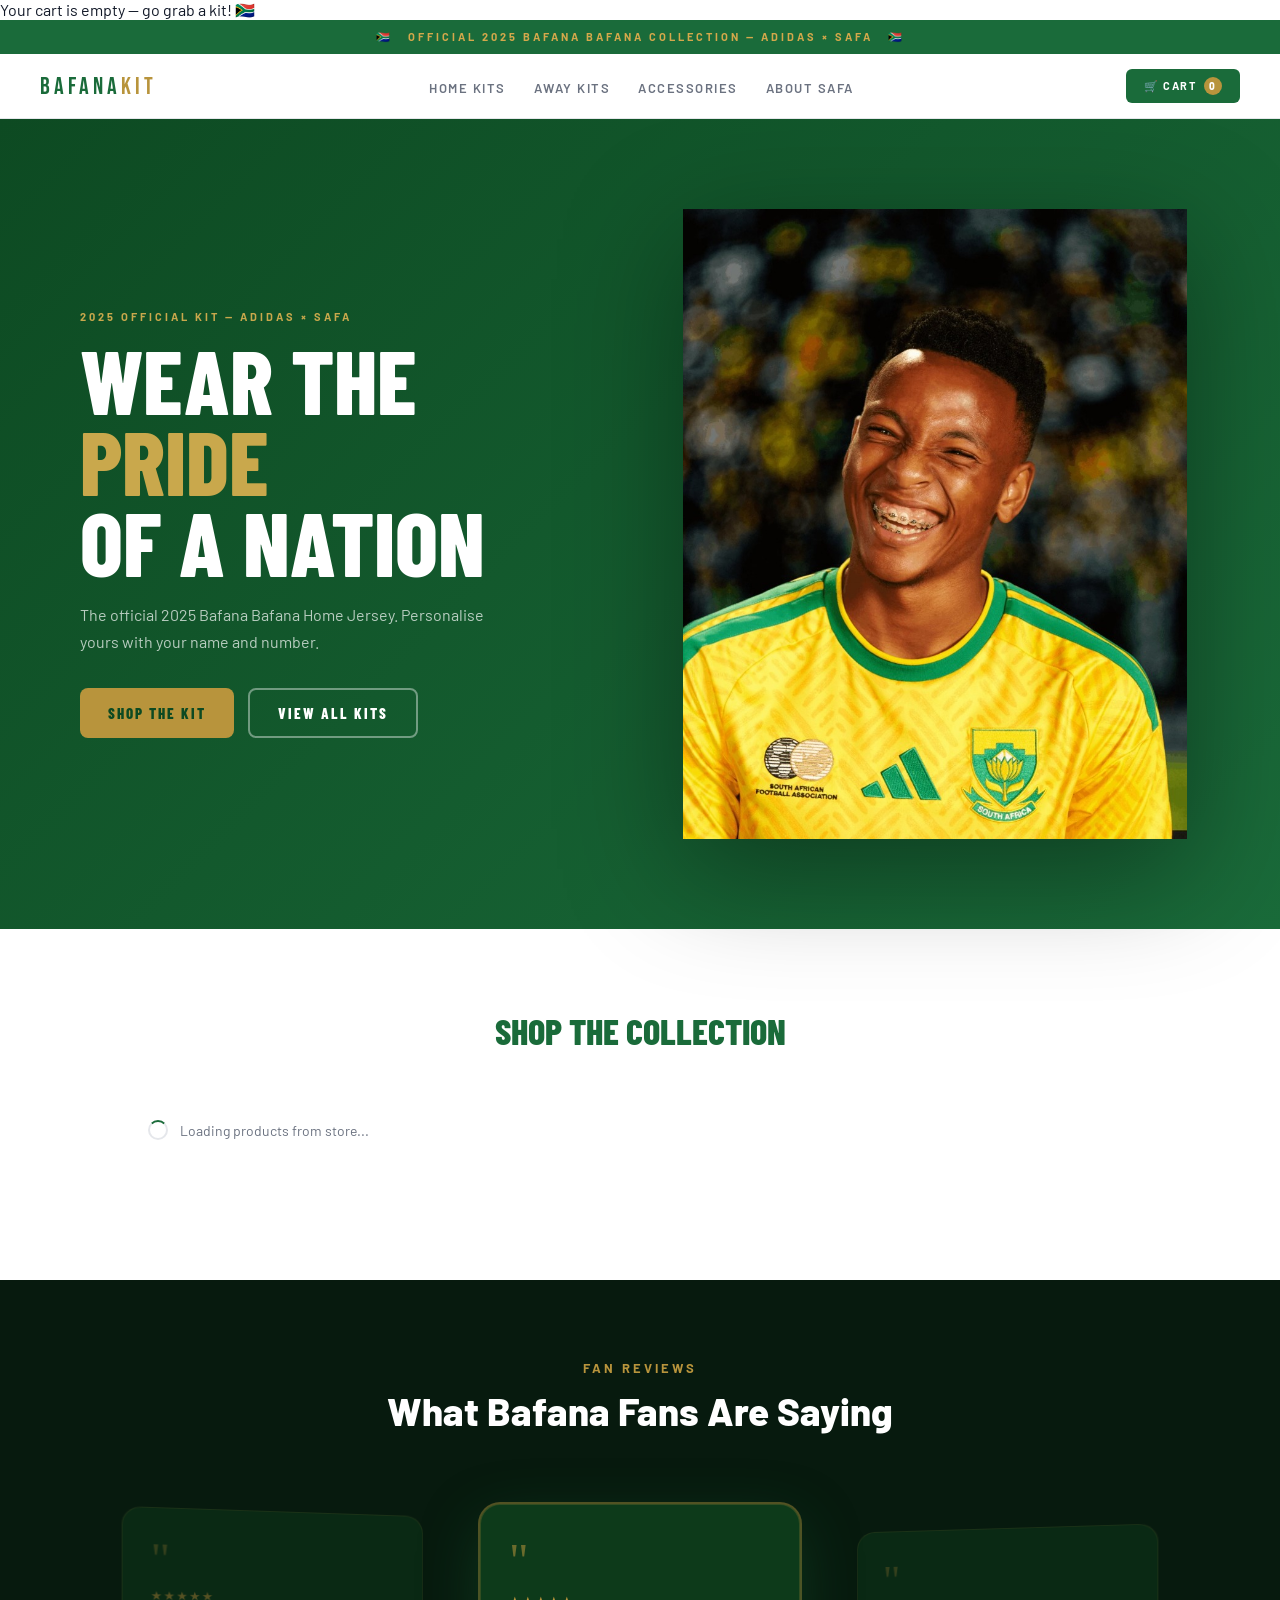
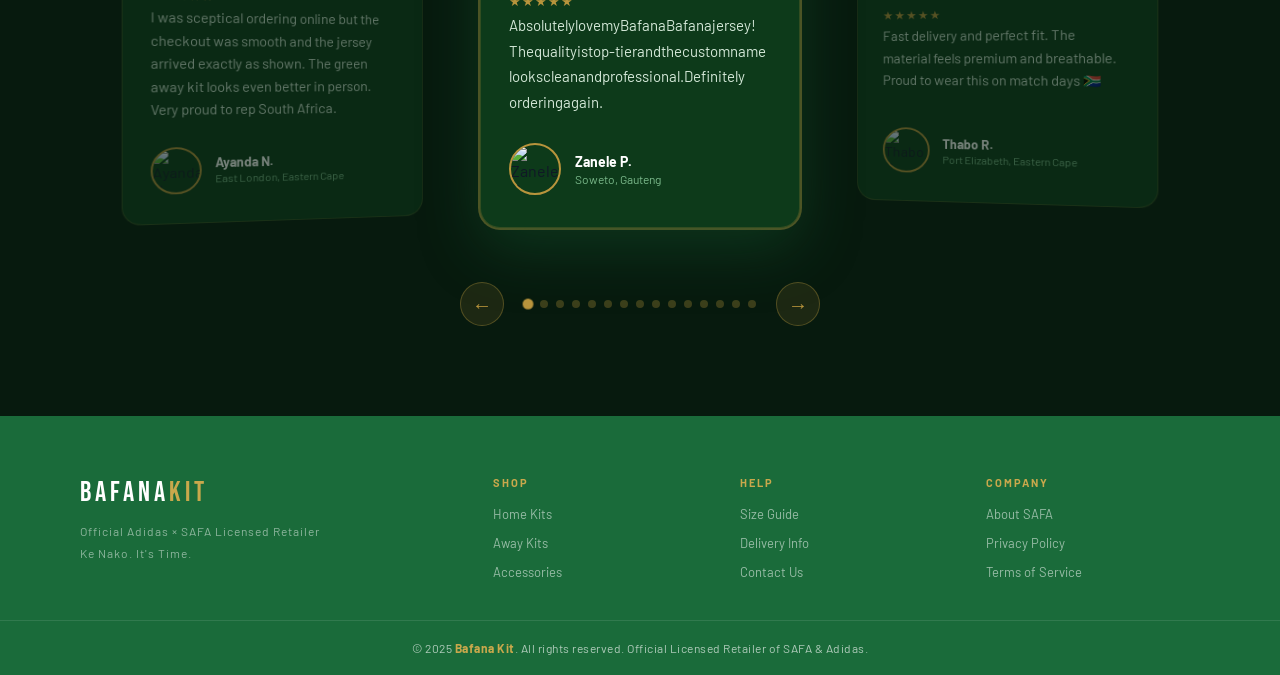
==== commit 53c22910: "Testimonials: add 10 new reviews, retheme to green/gold palette Expand from 5 to 15 fan testimonials" ====
--- a/index.html
+++ b/index.html
@@ -199,7 +199,7 @@
   <style>
     /* ── Testimonials Section ── */
     .testimonials-section {
-      background: #0a1628;
+      background: #071a0e;
       padding: 80px 24px 90px;
       overflow: hidden;
     }
@@ -212,7 +212,7 @@
       font-weight: 700;
       letter-spacing: 3px;
       text-transform: uppercase;
-      color: #C8A84B;
+      color: #b8943c;
       margin-bottom: 12px;
     }
     .testimonials-section__title {
@@ -235,8 +235,8 @@
 
     /* Individual card */
     .testim-card {
-      background: #111e35;
-      border: 1px solid rgba(200,168,75,0.18);
+      background: #0d3a1a;
+      border: 1px solid rgba(184,148,60,0.22);
       border-radius: 20px;
       padding: 32px 28px;
       width: 320px;
@@ -249,17 +249,17 @@
     .testim-card--active {
       transform: scale(1) rotateY(0deg);
       opacity: 1;
-      box-shadow: 0 20px 60px rgba(200,168,75,0.18), 0 0 0 2px rgba(200,168,75,0.35);
+      box-shadow: 0 20px 60px rgba(26,107,58,0.35), 0 0 0 2px rgba(184,148,60,0.45);
       z-index: 2;
     }
     .testim-card--left {
       transform: scale(0.88) rotateY(12deg) translateX(-20px);
-      opacity: 0.5;
+      opacity: 0.45;
       z-index: 1;
     }
     .testim-card--right {
       transform: scale(0.88) rotateY(-12deg) translateX(20px);
-      opacity: 0.5;
+      opacity: 0.45;
       z-index: 1;
     }
     .testim-card--hidden {
@@ -270,8 +270,8 @@
     .testim-card__quote-icon {
       font-size: 48px;
       line-height: 1;
-      color: #C8A84B;
-      opacity: 0.5;
+      color: #b8943c;
+      opacity: 0.55;
       margin-bottom: 8px;
       font-family: Georgia, serif;
     }
@@ -280,7 +280,7 @@
     .testim-card__text {
       font-size: 15px;
       line-height: 1.7;
-      color: #c8d6f0;
+      color: #d4e8d8;
       margin-bottom: 28px;
       min-height: 90px;
     }
@@ -305,7 +305,7 @@
       height: 52px;
       border-radius: 50%;
       object-fit: cover;
-      border: 2px solid #C8A84B;
+      border: 2px solid #b8943c;
       flex-shrink: 0;
     }
     .testim-card__name {
@@ -316,10 +316,10 @@
     }
     .testim-card__meta {
       font-size: 12px;
-      color: #7a90b8;
+      color: #7ab88a;
     }
     .testim-card__stars {
-      color: #C8A84B;
+      color: #b8943c;
       font-size: 13px;
       margin-bottom: 4px;
       letter-spacing: 1px;
@@ -334,9 +334,9 @@
       margin-top: 36px;
     }
     .testimonials-nav__btn {
-      background: rgba(200,168,75,0.12);
-      border: 1px solid rgba(200,168,75,0.3);
-      color: #C8A84B;
+      background: rgba(184,148,60,0.12);
+      border: 1px solid rgba(184,148,60,0.35);
+      color: #b8943c;
       border-radius: 50%;
       width: 44px;
       height: 44px;
@@ -348,7 +348,7 @@
       justify-content: center;
     }
     .testimonials-nav__btn:hover {
-      background: rgba(200,168,75,0.25);
+      background: rgba(184,148,60,0.25);
       transform: scale(1.08);
     }
     .testimonials-dots {
@@ -359,14 +359,14 @@
       width: 8px;
       height: 8px;
       border-radius: 50%;
-      background: rgba(200,168,75,0.3);
+      background: rgba(184,148,60,0.3);
       border: none;
       cursor: pointer;
       transition: background 0.25s, transform 0.25s;
       padding: 0;
     }
     .testimonials-dot--active {
-      background: #C8A84B;
+      background: #b8943c;
       transform: scale(1.35);
     }
 
@@ -403,6 +403,76 @@
   <script>
     (function () {
       const TESTIMONIALS = [
+        {
+          text: "Absolutely love my Bafana Bafana jersey! The quality is top-tier and the custom name looks clean and professional. Definitely ordering again.",
+          name: "Zanele P.",
+          meta: "Soweto, Gauteng",
+          stars: 5,
+          img: "https://images.unsplash.com/photo-1531746020798-e6953c6e8e04?w=120&h=120&fit=crop&crop=face&auto=format"
+        },
+        {
+          text: "Fast delivery and perfect fit. The material feels premium and breathable. Proud to wear this on match days 🇿🇦",
+          name: "Thabo R.",
+          meta: "Port Elizabeth, Eastern Cape",
+          stars: 5,
+          img: "https://images.unsplash.com/photo-1520341280432-4749d4d7bcf9?w=120&h=120&fit=crop&crop=face&auto=format"
+        },
+        {
+          text: "The customization is what sold me. My name and number came out exactly how I wanted. Looks like an official kit!",
+          name: "Kagiso M.",
+          meta: "Bloemfontein, Free State",
+          stars: 5,
+          img: "https://images.unsplash.com/photo-1624561172888-ac93c696e10c?w=120&h=120&fit=crop&crop=face&auto=format"
+        },
+        {
+          text: "Great service and communication. The jersey arrived quicker than expected and looks even better in person.",
+          name: "Nomsa V.",
+          meta: "Polokwane, Limpopo",
+          stars: 5,
+          img: "https://images.unsplash.com/photo-1508214751196-bcfd4ca60f91?w=120&h=120&fit=crop&crop=face&auto=format"
+        },
+        {
+          text: "Super happy with my purchase. The colors are vibrant and haven't faded after washing. Worth every rand.",
+          name: "Bongani S.",
+          meta: "Kimberley, Northern Cape",
+          stars: 5,
+          img: "https://images.unsplash.com/photo-1534528741775-53994a69daeb?w=120&h=120&fit=crop&crop=face&auto=format"
+        },
+        {
+          text: "Ordered for a friend and he loved it! The print quality is sharp and doesn't peel. Highly recommend.",
+          name: "Mpho L.",
+          meta: "Nelspruit, Mpumalanga",
+          stars: 5,
+          img: "https://images.unsplash.com/photo-1531746020798-e6953c6e8e04?w=120&h=120&fit=crop&crop=face&auto=format"
+        },
+        {
+          text: "Clean design, perfect sizing, and comfortable to wear. Easily one of my favorite football shirts.",
+          name: "Siya T.",
+          meta: "George, Western Cape",
+          stars: 5,
+          img: "https://images.unsplash.com/photo-1520341280432-4749d4d7bcf9?w=120&h=120&fit=crop&crop=face&auto=format"
+        },
+        {
+          text: "Customer support was helpful and the ordering process was smooth. Jersey fits perfectly and feels durable.",
+          name: "Lindiwe G.",
+          meta: "Pietermaritzburg, KwaZulu-Natal",
+          stars: 5,
+          img: "https://images.unsplash.com/photo-1508214751196-bcfd4ca60f91?w=120&h=120&fit=crop&crop=face&auto=format"
+        },
+        {
+          text: "Feels like an official Bafana kit. The stitching and fabric quality are impressive for the price.",
+          name: "Tshepo A.",
+          meta: "Rustenburg, North West",
+          stars: 5,
+          img: "https://images.unsplash.com/photo-1624561172888-ac93c696e10c?w=120&h=120&fit=crop&crop=face&auto=format"
+        },
+        {
+          text: "I've bought jerseys before but this one stands out. Custom name looks amazing and delivery was on time. Will be back for more!",
+          name: "Refiloe N.",
+          meta: "East London, Eastern Cape",
+          stars: 5,
+          img: "https://images.unsplash.com/photo-1534528741775-53994a69daeb?w=120&h=120&fit=crop&crop=face&auto=format"
+        },
         {
           text: "Ordered the home jersey and it arrived in two days. The quality is unreal — feels exactly like what the boys wear on the pitch. Got my name and number printed on the back and I haven't taken it off since.",
           name: "Sipho M.",
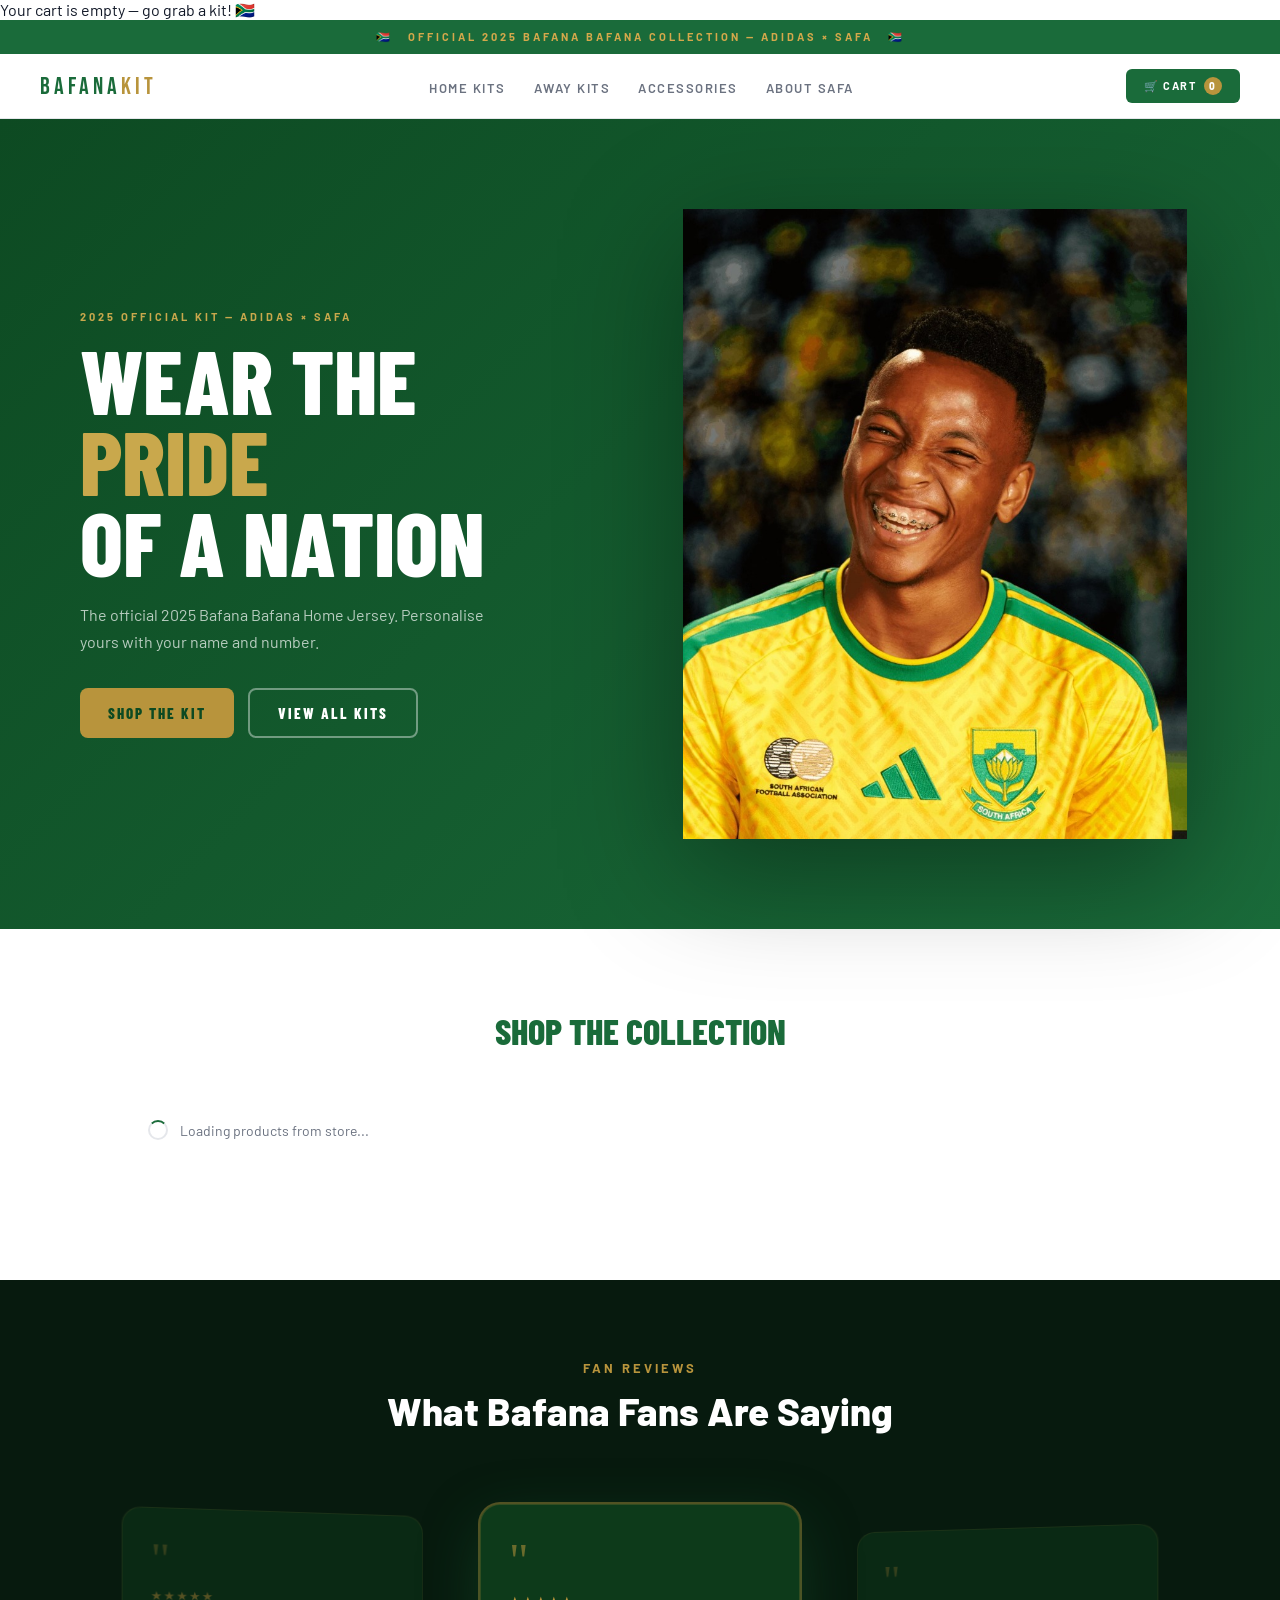
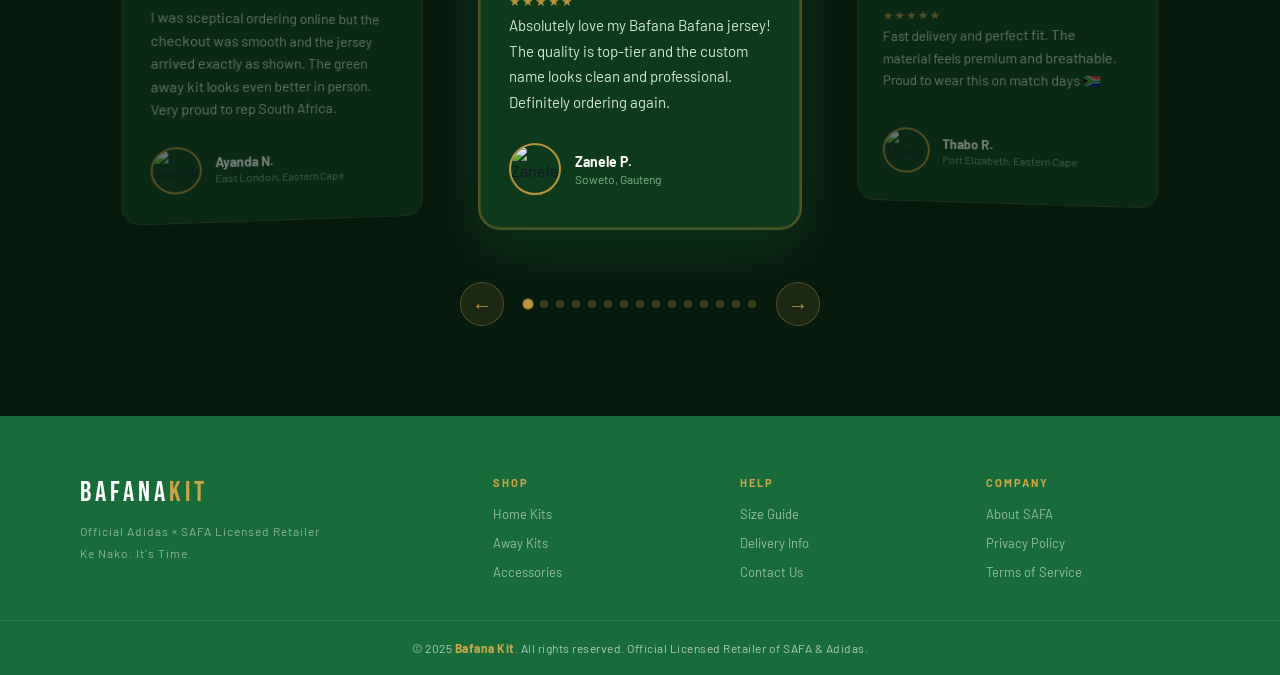
==== commit b57e56a3: "Fix testimonial word spacing — space as text node outside span Trailing whitespace inside inline-blo" ====
--- a/index.html
+++ b/index.html
@@ -541,9 +541,10 @@
         text.split(' ').forEach((word, i) => {
           const span = document.createElement('span');
           span.className = 'word';
-          span.textContent = word + ' ';
+          span.textContent = word;
           span.style.animationDelay = (i * 0.045) + 's';
           el.appendChild(span);
+          el.appendChild(document.createTextNode(' '));
         });
       }
 
